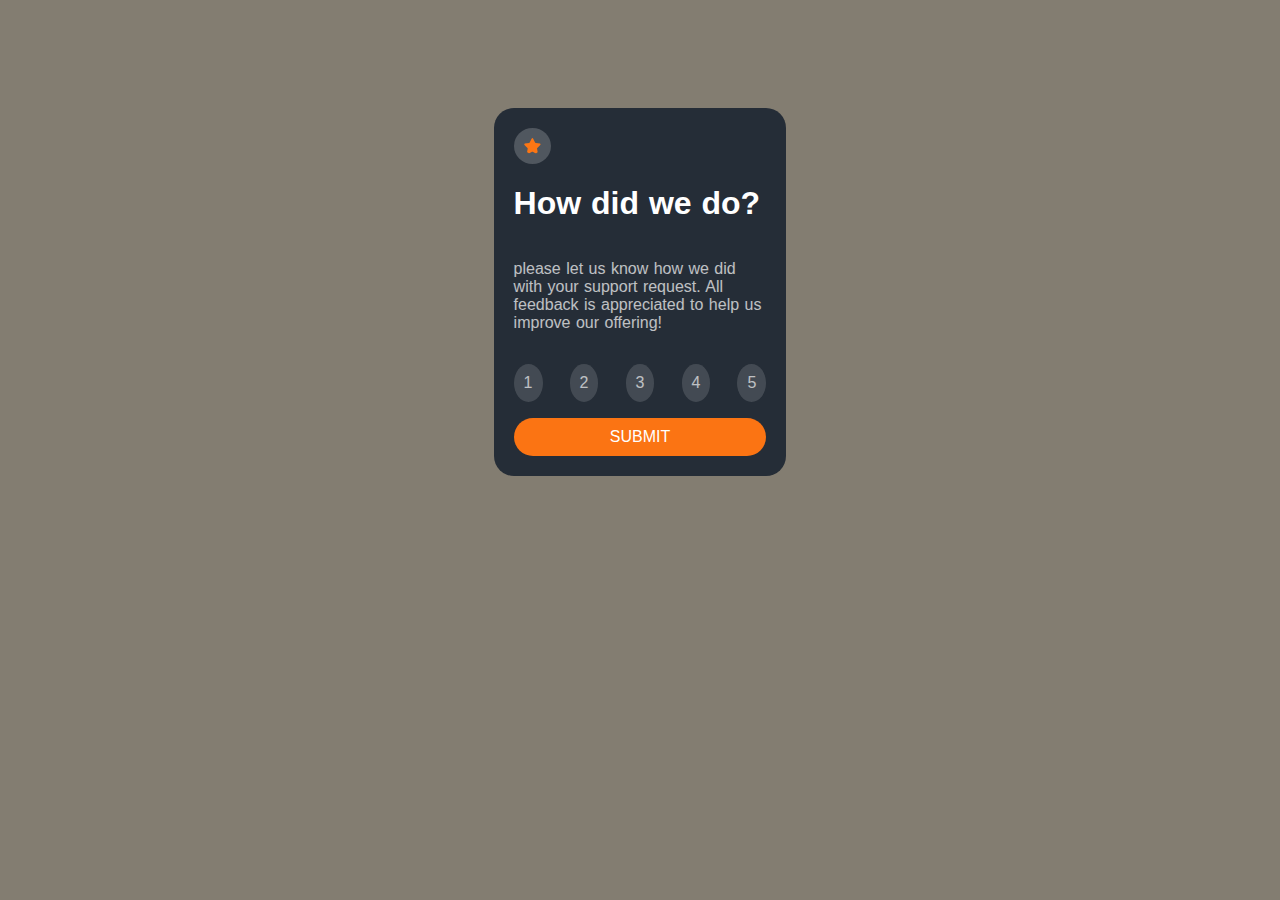
==== index.html @ aed95538 "Initial commit" ====
<!DOCTYPE html>
<html lang="en">
<head>
  <meta charset="UTF-8">
  <meta name="viewport" content="width=device-width, initial-scale=1.0"> 

  <link rel="icon" type="image/png" sizes="32x32" href="./images/favicon-32x32.png">
  
  <title>Frontend Mentor | Interactive rating component</title>
  <link rel="stylesheet" href="/mystyle.css">
</head>
<body>
 <main>
  <svg  width="17" height="16" xmlns="http://www.w3.org/2000/svg"><path d="m9.067.43 1.99 4.031c.112.228.33.386.58.422l4.45.647a.772.772 0 0 1 .427 1.316l-3.22 3.138a.773.773 0 0 0-.222.683l.76 4.431a.772.772 0 0 1-1.12.813l-3.98-2.092a.773.773 0 0 0-.718 0l-3.98 2.092a.772.772 0 0 1-1.119-.813l.76-4.431a.77.77 0 0 0-.222-.683L.233 6.846A.772.772 0 0 1 .661 5.53l4.449-.647a.772.772 0 0 0 .58-.422L7.68.43a.774.774 0 0 1 1.387 0Z" fill="#FC7614"/></svg>
  <h1>How did we do?</h1>
  <p>
    please let us know how we did with your support request.
    All feedback is appreciated to help us improve our offering!
  </p>
  <div>
    <p>1</p>
    <p>2</p>
    <p>3</p>
    <p>4</p>
    <p>5</p>
  </div>
  <a href="reply.html">
    SUBMIT
  </a>
 </main>
  
</body>
</html>
---- mystyle.css ----
:root{
    --star-color: rgba(255, 255, 255, 0.2);
    --text-color:white;
    --orange:  hsl(25, 97%, 53%);
}

body{
    font-family: Arial, Helvetica, sans-serif;
    word-spacing: 1px;
    color: var(--text-color);
    display: flex;
    justify-content: center;
    padding-top: 100px;
    background-color: rgba(53, 42, 23, 0.61);

}

p{
    opacity: 0.7;
}
main{
    /* border: 1px solid red; */
    display: flex;
    flex-direction: column;
    padding: 20px;
    border-radius: 20px;
    background-color: hsl(213, 19%, 18%);
}
div{
    display: flex;
    justify-content: space-between;
}
svg:not(#thanks), div p{
    /* border: red solid 1px; */
    padding: 10px;
    border-radius: 50%;
    background-color: var(--star-color);
}
div p:hover, div p:active{
    background-color: var(--orange);
    cursor: pointer;
}
#thanks, #a{
    margin: auto;
}
a{
    /* border: 2px solid blue; */
    text-align: center;
    padding: 10px;
    border-radius: 50px;
    text-decoration: none;
    color: var(--text-color);
    background-color: var(--orange);
}
a:hover, a:active{
    background-color: var(--text-color);
    color: var(--orange);
}
#a{
    color: var(--orange);
    background-color: var(--star-color);
    padding: 5px;
    border-radius: 15px;
    width: 70%;
    margin-top: 15px;
}
.reply{
    text-align: center;
}
@media (min-width:769px) and (max-width:1800px){
    main{
        width: 20%;
    }
}
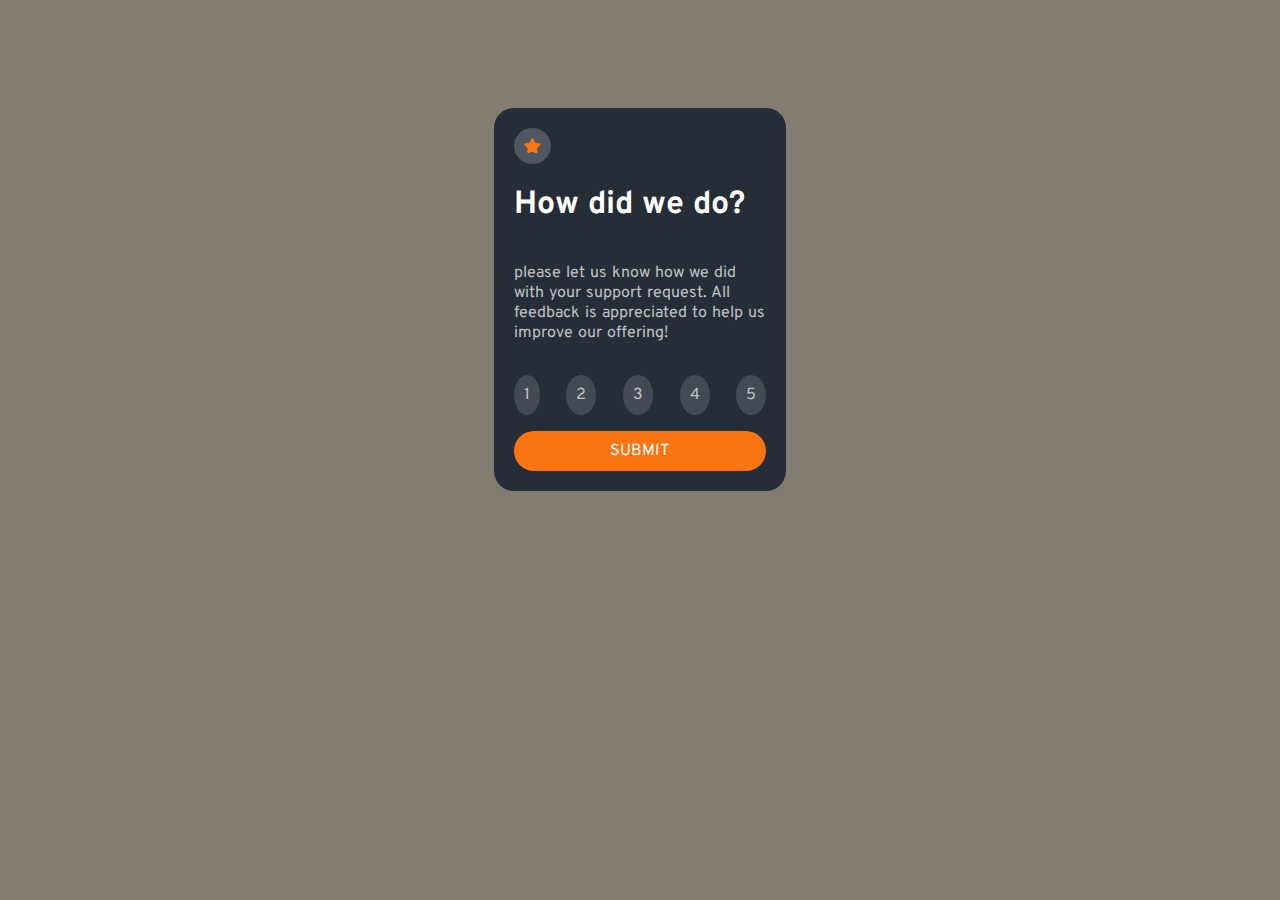
==== commit 088e29ce: "changes" ====
--- a/index.html
+++ b/index.html
@@ -7,7 +7,7 @@
   <link rel="icon" type="image/png" sizes="32x32" href="./images/favicon-32x32.png">
   
   <title>Frontend Mentor | Interactive rating component</title>
-  <link rel="stylesheet" href="/mystyle.css">
+  <link rel="stylesheet" href="mystyle.css">
 </head>
 <body>
  <main>
--- a/mystyle.css
+++ b/mystyle.css
@@ -1,11 +1,11 @@
-:root{
-    --star-color: rgba(255, 255, 255, 0.2);
+@import url('https://fonts.googleapis.com/css2?family=Montserrat:ital,wght@1,300&family=Outfit:wght@100;400&family=Overpass:wght@200&display=swap');:root{
+    @import url('https://fonts.googleapis.com/css2?family=Montserrat:ital,wght@1,300&family=Outfit:wght@100;400&family=Overpass:wght@600&display=swap');    --star-color: rgba(255, 255, 255, 0.2);
     --text-color:white;
     --orange:  hsl(25, 97%, 53%);
 }
 
 body{
-    font-family: Arial, Helvetica, sans-serif;
+    font-family: 'Overpass', sans-serif;
     word-spacing: 1px;
     color: var(--text-color);
     display: flex;
@@ -13,6 +13,10 @@
     padding-top: 100px;
     background-color: rgba(53, 42, 23, 0.61);
 
+}
+h1{
+    font-weight: 600px;
+    font-family: 'Overpass', sans-serif;
 }
 
 p{
